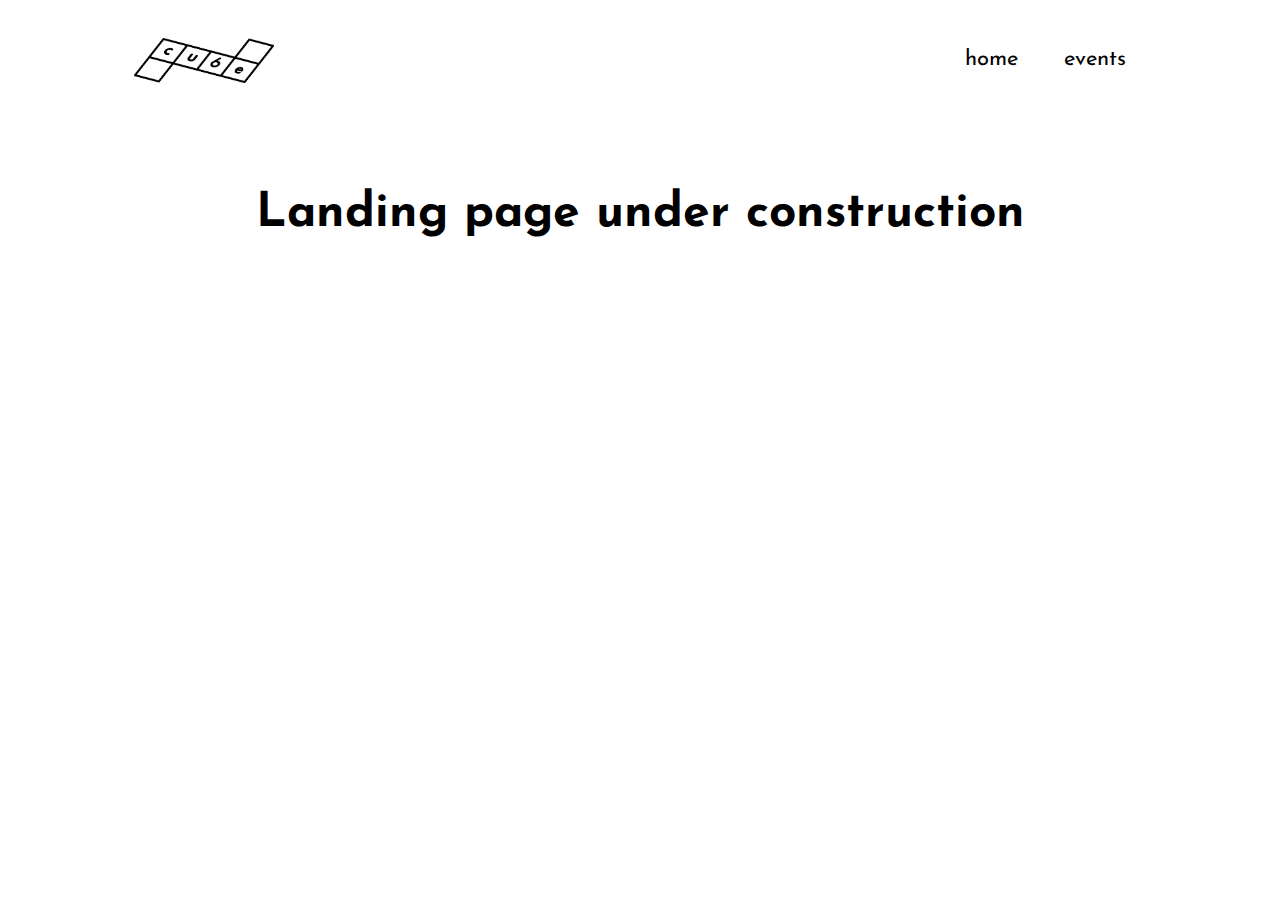
==== index.html @ e2783ed7 "update" ====
<!DOCTYPE html>
<html>
<head>
  <meta name="viewport" content="width=device-width">
  <meta name="description" content="Augmented Reality Design and Marketing Agency">
  <meta name="keywords" content="snapchat, design, marketing">
  <title>cu6e</title>
  <link rel="stylesheet" href="./css/style.css">
  <link href="https://fonts.googleapis.com/css?family=Josefin+Sans" rel="stylesheet">
</head>
<body>
  <header>
    <div class="container">
      <div class="home">
        <div id="branding">
          <a href="index.html">
            <img src="./img/cu6e_logo_bw.png">
          </a>
        </div>
        <nav>
          <ul>
            <li><a href="index.html">home</a></li>
            <li><a href="events.html">events</a></li>
          </ul>
        </nav>
    </div>
  </div>
  </header>
  
  <section id="showcase">
    <div class="container">
      <h1>Landing page under construction</h1>
    </div>
  </section>

  <!-- <section id="newsletter">
    <div class="container">
      <form>
        <input type="email" placeholder="Let's talk!">
        <button type="submit" class="button"></button>
      </form>
    </div>
  </section> -->

</body>
</html>
---- css/style.css ----
body {
    font-family: 'Josefin Sans', sans-serif;
}

#branding img{
    width: 140px;
}

.container {
    width: 80%;
    margin: auto;
    overflow: hidden;
}

header {
    font-size: 18px;
    padding-top: 30px;
    min-height: 120px;
}

header .home {
    background-color: #fc3868;
    color: #fff;
}

header .events {
    background-color: #fff;
    color: #000;
}

header .home nav a {
    color: #000;
    text-decoration: none;
    font-size: 22px;
}

header .events nav a {
    color: #000;
    text-decoration: none;
    font-size: 22px;
}

header ul {
    margin: 0;
    padding: 0;
}

header li {
    display: inline;
    padding: 0 20px 0 20px;
}

header #branding {
    float: left;
}

header nav {
    float: right;
    margin-top: 10px;
}

h1 {
    font-size: 3rem;
    margin-bottom: 0;
}

h1,
h4,
h3 {
    text-align: center;
}

h4 {
    margin: auto;
}
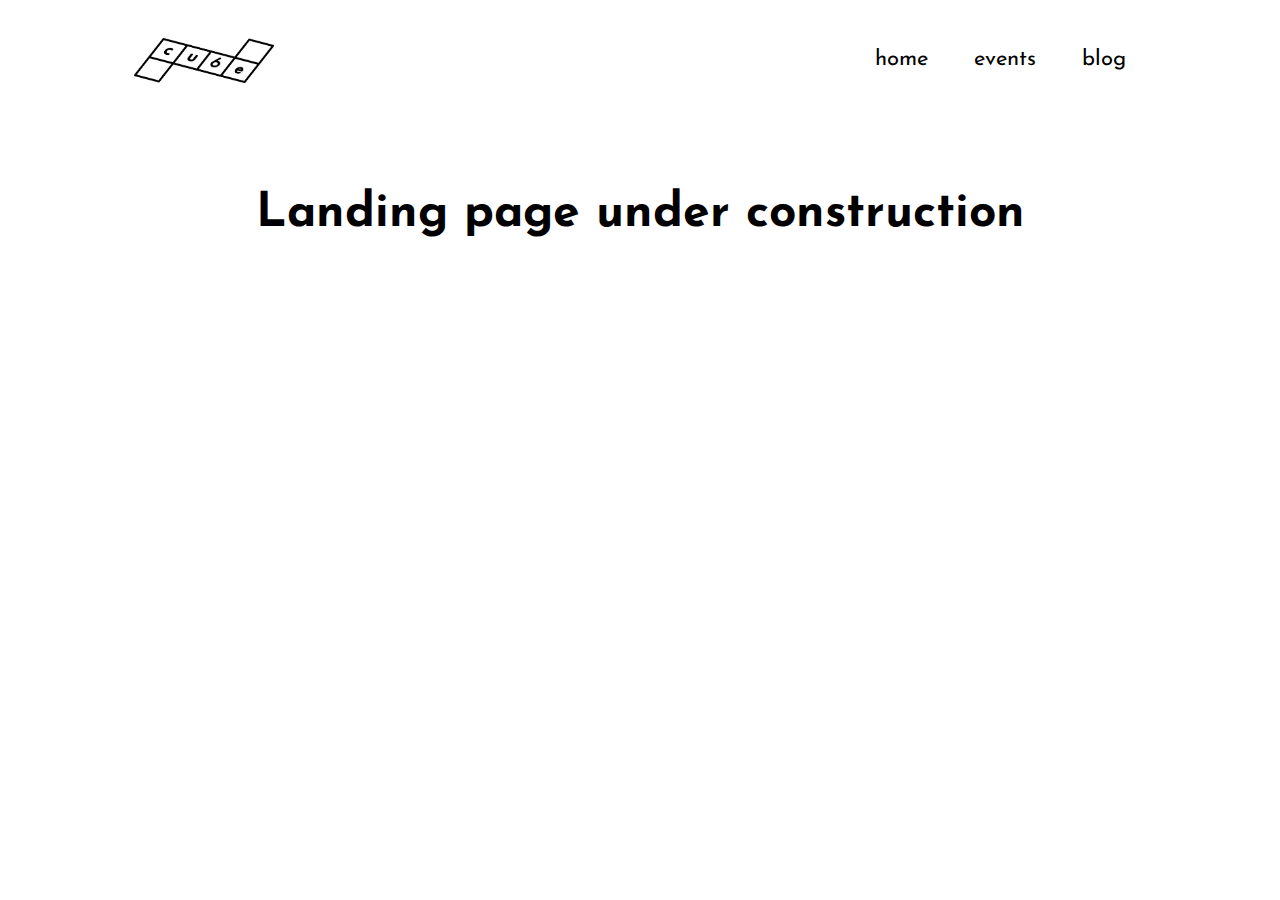
==== commit 50268fa0: "update" ====
--- a/index.html
+++ b/index.html
@@ -21,6 +21,7 @@
           <ul>
             <li><a href="index.html">home</a></li>
             <li><a href="events.html">events</a></li>
+            <li><a href="blog.html">blog</a></li>
           </ul>
         </nav>
     </div>
--- a/css/style.css
+++ b/css/style.css
@@ -65,11 +65,62 @@
 }
 
 h1,
+h5,
 h4,
 h3 {
     text-align: center;
 }
 
+
 h4 {
     margin: auto;
 }
+
+footer   { 
+    color: #fff;
+    min-height:4em;         
+    background-color:black;             
+    width: 100%;
+    padding: 20px;
+}
+
+footer img {
+    float: right;
+}
+
+#ar {
+    font-size: 82px;
+    text-shadow: 7px 7px yellow;
+    text-shadow: 7px 7px yellow;
+    -moz-text-fill-color: #fff;
+    -webkit-text-fill-color: #fff;
+       -moz-text-stroke-color: #fc3868;
+    -webkit-text-stroke-color: #fc3868;
+       -moz-text-stroke-width: 1px;  
+    -webkit-text-stroke-width: 1px;
+}
+
+.snapchat {
+    text-align: center;
+}
+
+.snapchat img {
+    border-radius: 20%;
+    border: 1px solid;
+    width: 50px;
+    height: 50px;    
+    margin: 20px;
+}
+
+h2 {
+    font-family: 'Open Sans', sans-serif;
+}
+
+.paragraph {
+    line-height: 1.25rem;
+    font-size: 1.12rem;
+}
+
+.paragraph a {
+    color: #fc3868;
+}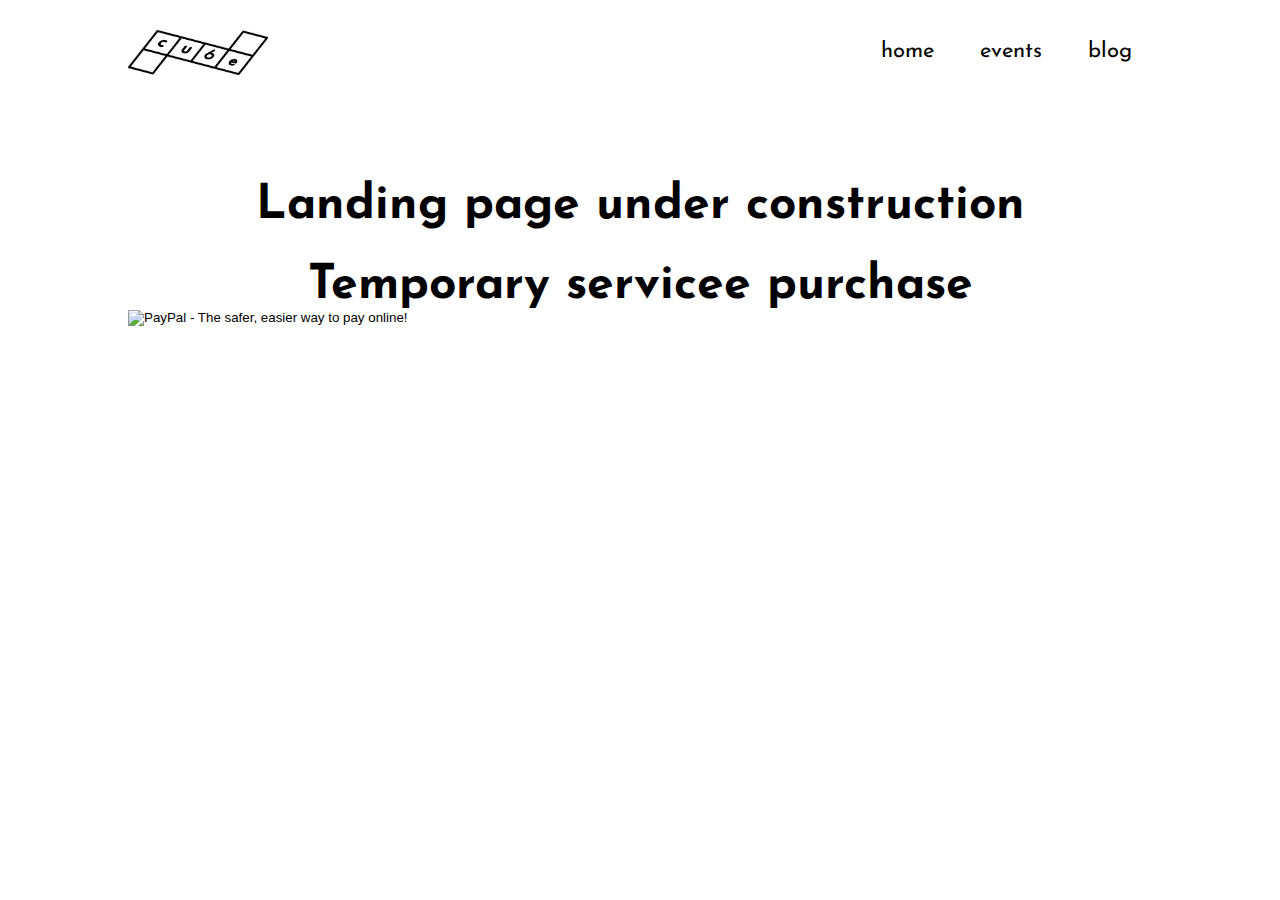
==== commit 9c083695: "Add payment option" ====
--- a/index.html
+++ b/index.html
@@ -32,6 +32,17 @@
     <div class="container">
       <h1>Landing page under construction</h1>
     </div>
+    <div class="container">
+      <h1>Temporary servicee purchase</h1>
+      <div>
+        <form action="https://www.paypal.com/cgi-bin/webscr" method="post" target="_top">
+          <input type="hidden" name="cmd" value="_s-xclick">
+          <input type="hidden" name="hosted_button_id" value="LKU6RASCK5S9Y">
+          <input type="image" src="https://www.paypalobjects.com/en_US/i/btn/btn_buynowCC_LG.gif" border="0" name="submit" alt="PayPal - The safer, easier way to pay online!">
+          <img alt="" border="0" src="https://www.paypalobjects.com/en_US/i/scr/pixel.gif" width="1" height="1">
+        </form>
+      </div>
+    </div>
   </section>
 
   <!-- <section id="newsletter">
--- a/css/style.css
+++ b/css/style.css
@@ -1,5 +1,9 @@
+
+
 body {
     font-family: 'Josefin Sans', sans-serif;
+    margin: 0;
+    padding: 0;
 }
 
 #branding img{
@@ -96,8 +100,12 @@
     -webkit-text-fill-color: #fff;
        -moz-text-stroke-color: #fc3868;
     -webkit-text-stroke-color: #fc3868;
-       -moz-text-stroke-width: 1px;  
-    -webkit-text-stroke-width: 1px;
+       -moz-text-stroke-width: 2px;  
+    -webkit-text-stroke-width: 2px; 
+}
+
+#t {
+    font-family: 'Times New Roman', Times, serif;
 }
 
 .snapchat {
@@ -117,10 +125,35 @@
 }
 
 .paragraph {
-    line-height: 1.25rem;
+    line-height: 1.45rem;
     font-size: 1.12rem;
 }
 
 .paragraph a {
     color: #fc3868;
+}
+
+blockquote {
+    font-size: 1.25rem;
+    font-family: 'Open Sans', sans-serif;
+}
+
+.space {
+    justify-content: center;
+    display: flex;
+    flex-wrap: wrap;
+}
+
+.space img {
+    height: 120px;
+}
+
+.fig {
+    height: 120px;
+    margin: 20px;
+    text-align: center;
+}
+
+.ks a {
+    color: #fc3868;
 }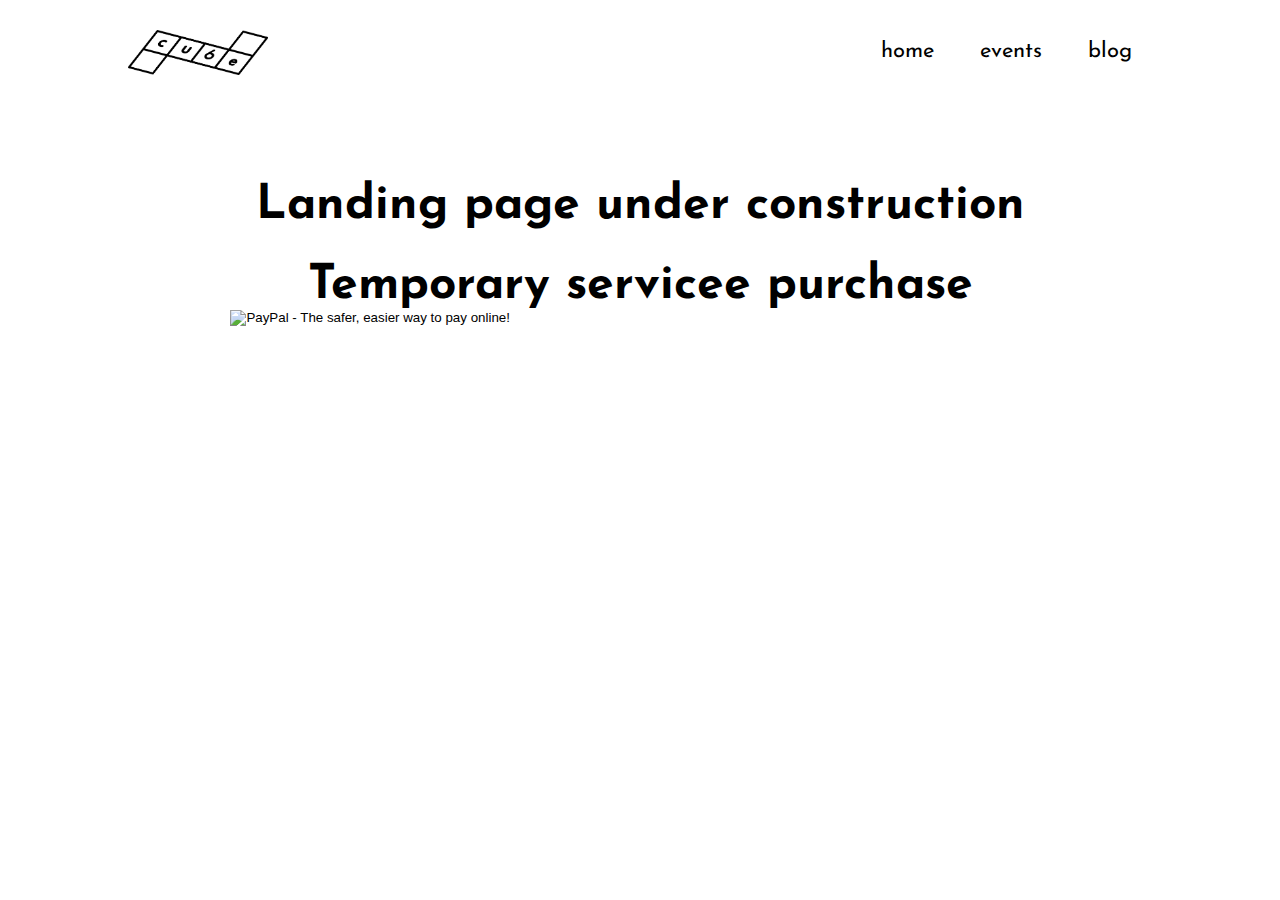
==== commit d8533c9a: "add container class for the form" ====
--- a/index.html
+++ b/index.html
@@ -34,13 +34,14 @@
     </div>
     <div class="container">
       <h1>Temporary servicee purchase</h1>
-      <div>
+      <div class="container">
         <form action="https://www.paypal.com/cgi-bin/webscr" method="post" target="_top">
           <input type="hidden" name="cmd" value="_s-xclick">
           <input type="hidden" name="hosted_button_id" value="LKU6RASCK5S9Y">
           <input type="image" src="https://www.paypalobjects.com/en_US/i/btn/btn_buynowCC_LG.gif" border="0" name="submit" alt="PayPal - The safer, easier way to pay online!">
           <img alt="" border="0" src="https://www.paypalobjects.com/en_US/i/scr/pixel.gif" width="1" height="1">
         </form>
+      </div>
       </div>
     </div>
   </section>
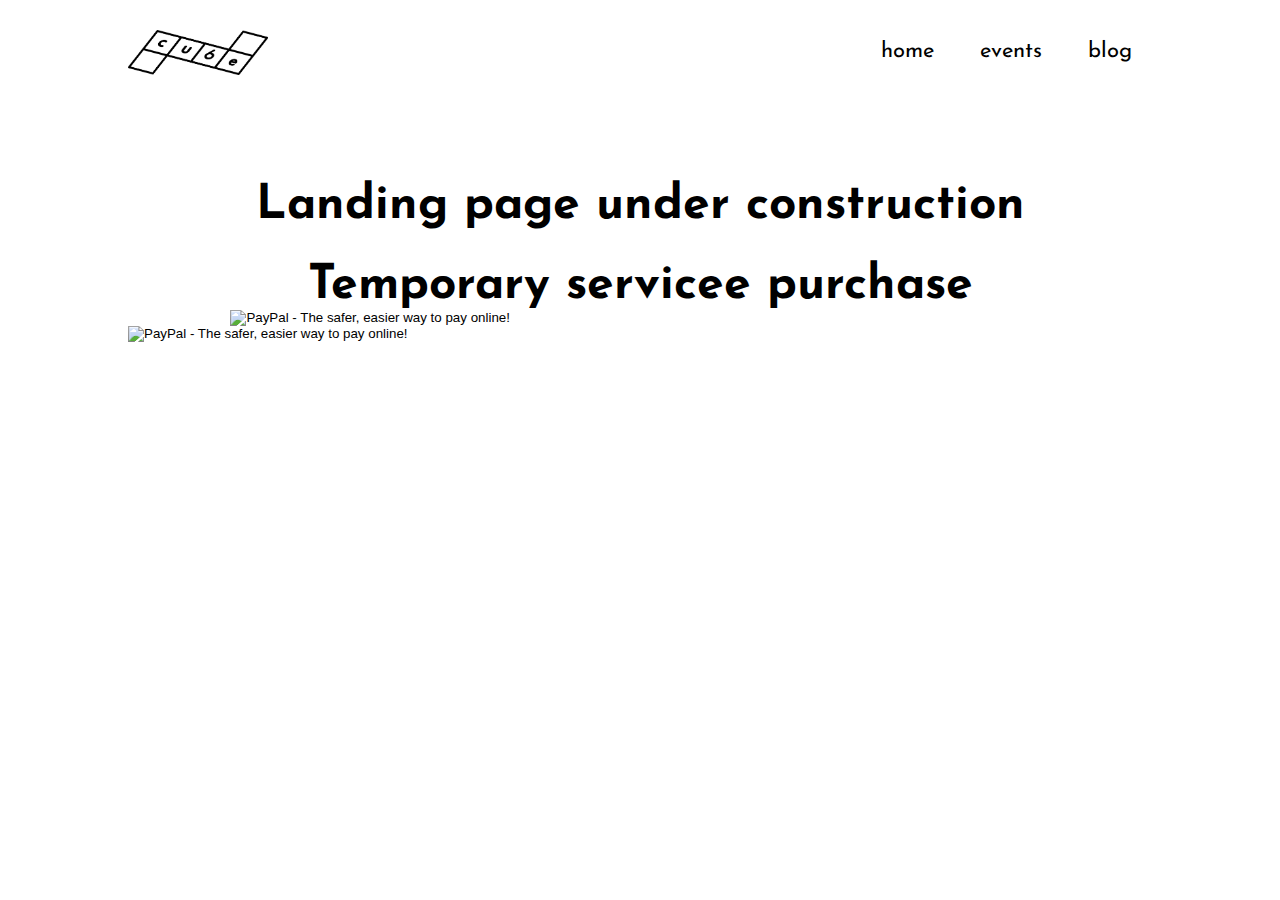
==== commit e69543fa: "Add another payment" ====
--- a/index.html
+++ b/index.html
@@ -35,15 +35,27 @@
     <div class="container">
       <h1>Temporary servicee purchase</h1>
       <div class="container">
-        <form action="https://www.paypal.com/cgi-bin/webscr" method="post" target="_top">
-          <input type="hidden" name="cmd" value="_s-xclick">
-          <input type="hidden" name="hosted_button_id" value="LKU6RASCK5S9Y">
-          <input type="image" src="https://www.paypalobjects.com/en_US/i/btn/btn_buynowCC_LG.gif" border="0" name="submit" alt="PayPal - The safer, easier way to pay online!">
-          <img alt="" border="0" src="https://www.paypalobjects.com/en_US/i/scr/pixel.gif" width="1" height="1">
-        </form>
+<form action="https://www.paypal.com/cgi-bin/webscr" method="post" target="_top">
+<input type="hidden" name="cmd" value="_s-xclick">
+<input type="hidden" name="hosted_button_id" value="LKU6RASCK5S9Y">
+<input type="image" src="https://www.paypalobjects.com/en_US/i/btn/btn_buynowCC_LG.gif" border="0" name="submit" alt="PayPal - The safer, easier way to pay online!">
+<img alt="" border="0" src="https://www.paypalobjects.com/en_US/i/scr/pixel.gif" width="1" height="1">
+</form>
+
+
       </div>
       </div>
     </div>
+  </section>
+  <section>
+    <div class="container">
+<form action="https://www.paypal.com/cgi-bin/webscr" method="post" target="_top">
+<input type="hidden" name="cmd" value="_s-xclick">
+<input type="hidden" name="hosted_button_id" value="M8GWTU95VKA6N">
+<input type="image" src="https://www.paypalobjects.com/en_US/i/btn/btn_buynowCC_LG.gif" border="0" name="submit" alt="PayPal - The safer, easier way to pay online!">
+<img alt="" border="0" src="https://www.paypalobjects.com/en_US/i/scr/pixel.gif" width="1" height="1">
+</form>
+    </div>  
   </section>
 
   <!-- <section id="newsletter">
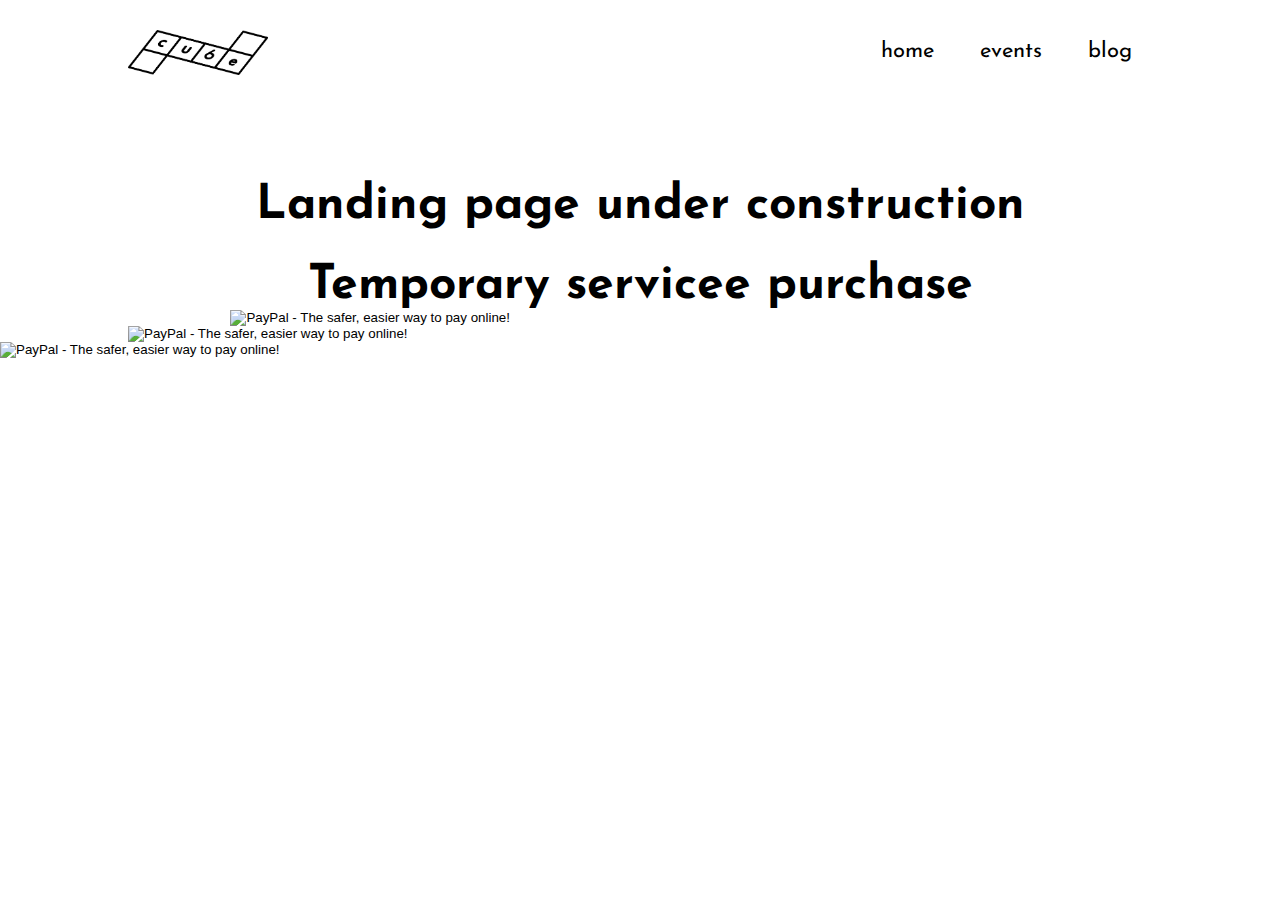
==== commit 46603650: "Update index.html" ====
--- a/index.html
+++ b/index.html
@@ -57,6 +57,16 @@
 </form>
     </div>  
   </section>
+  <section>
+    <div class="container>
+       <form action="https://www.paypal.com/cgi-bin/webscr" method="post" target="_top">
+         <input type="hidden" name="cmd" value="_s-xclick">
+         <input type="hidden" name="hosted_button_id" value="V9MPP2QPBVNVJ">
+         <input type="image" src="https://www.paypalobjects.com/en_US/i/btn/btn_buynowCC_LG.gif" border="0" name="submit" alt="PayPal - The safer, easier way to pay online!">
+         <img alt="" border="0" src="https://www.paypalobjects.com/en_US/i/scr/pixel.gif" width="1" height="1">
+       </form>
+    </div>
+  </section>
 
   <!-- <section id="newsletter">
     <div class="container">
